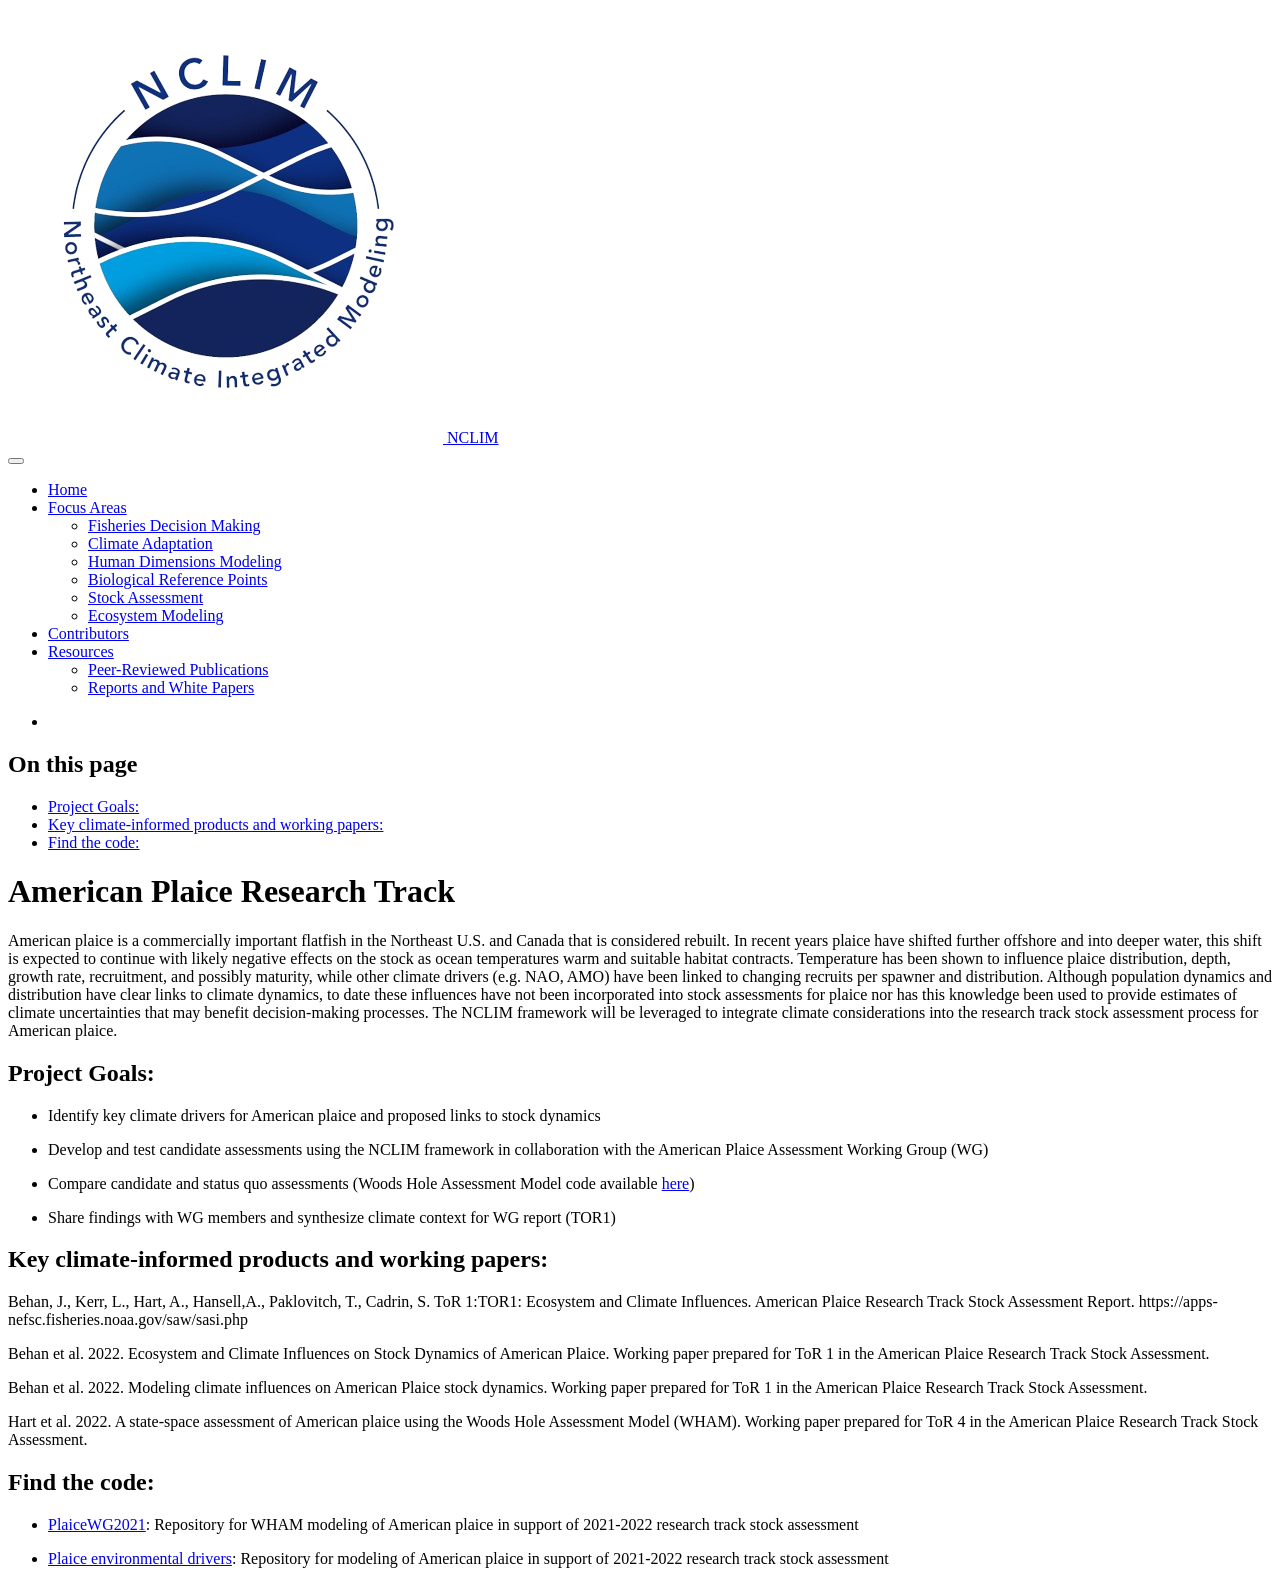
==== AmericanPlaiceRT.html @ fdd3e387 "Initial commit, transferring html file from connect cloud repo to GitHub pages repo" ====
<!DOCTYPE html>
<html xmlns="http://www.w3.org/1999/xhtml" lang="en" xml:lang="en"><head>

<meta charset="utf-8">
<meta name="generator" content="quarto-1.7.31">

<meta name="viewport" content="width=device-width, initial-scale=1.0, user-scalable=yes">


<title>American Plaice Research Track – NCLIM</title>
<style>
code{white-space: pre-wrap;}
span.smallcaps{font-variant: small-caps;}
div.columns{display: flex; gap: min(4vw, 1.5em);}
div.column{flex: auto; overflow-x: auto;}
div.hanging-indent{margin-left: 1.5em; text-indent: -1.5em;}
ul.task-list{list-style: none;}
ul.task-list li input[type="checkbox"] {
  width: 0.8em;
  margin: 0 0.8em 0.2em -1em; /* quarto-specific, see https://github.com/quarto-dev/quarto-cli/issues/4556 */ 
  vertical-align: middle;
}
</style>


<script src="site_libs/quarto-nav/quarto-nav.js"></script>
<script src="site_libs/quarto-nav/headroom.min.js"></script>
<script src="site_libs/clipboard/clipboard.min.js"></script>
<script src="site_libs/quarto-search/autocomplete.umd.js"></script>
<script src="site_libs/quarto-search/fuse.min.js"></script>
<script src="site_libs/quarto-search/quarto-search.js"></script>
<meta name="quarto:offset" content="./">
<link href="./Figures/NCLIM_logo.png" rel="icon" type="image/png">
<script src="site_libs/quarto-html/quarto.js" type="module"></script>
<script src="site_libs/quarto-html/tabsets/tabsets.js" type="module"></script>
<script src="site_libs/quarto-html/popper.min.js"></script>
<script src="site_libs/quarto-html/tippy.umd.min.js"></script>
<script src="site_libs/quarto-html/anchor.min.js"></script>
<link href="site_libs/quarto-html/tippy.css" rel="stylesheet">
<link href="site_libs/quarto-html/quarto-syntax-highlighting-e1a5c8363afafaef2c763b6775fbf3ca.css" rel="stylesheet" id="quarto-text-highlighting-styles">
<script src="site_libs/bootstrap/bootstrap.min.js"></script>
<link href="site_libs/bootstrap/bootstrap-icons.css" rel="stylesheet">
<link href="site_libs/bootstrap/bootstrap-fe22d0e00b47e31b9695b964cd763892.min.css" rel="stylesheet" append-hash="true" id="quarto-bootstrap" data-mode="light">
<script id="quarto-search-options" type="application/json">{
  "location": "navbar",
  "copy-button": false,
  "collapse-after": 3,
  "panel-placement": "end",
  "type": "overlay",
  "limit": 50,
  "keyboard-shortcut": [
    "f",
    "/",
    "s"
  ],
  "show-item-context": false,
  "language": {
    "search-no-results-text": "No results",
    "search-matching-documents-text": "matching documents",
    "search-copy-link-title": "Copy link to search",
    "search-hide-matches-text": "Hide additional matches",
    "search-more-match-text": "more match in this document",
    "search-more-matches-text": "more matches in this document",
    "search-clear-button-title": "Clear",
    "search-text-placeholder": "",
    "search-detached-cancel-button-title": "Cancel",
    "search-submit-button-title": "Submit",
    "search-label": "Search"
  }
}</script>


<link rel="stylesheet" href="styles.css">
</head>

<body class="nav-fixed quarto-light">

<div id="quarto-search-results"></div>
  <header id="quarto-header" class="headroom fixed-top">
    <nav class="navbar navbar-expand-lg " data-bs-theme="dark">
      <div class="navbar-container container-fluid">
      <div class="navbar-brand-container mx-auto">
    <a href="./index.html" class="navbar-brand navbar-brand-logo">
    <img src="./Figures/NCLIM_logo.png" alt="" class="navbar-logo">
    </a>
    <a class="navbar-brand" href="./index.html">
    <span class="navbar-title">NCLIM</span>
    </a>
  </div>
            <div id="quarto-search" class="" title="Search"></div>
          <button class="navbar-toggler" type="button" data-bs-toggle="collapse" data-bs-target="#navbarCollapse" aria-controls="navbarCollapse" role="menu" aria-expanded="false" aria-label="Toggle navigation" onclick="if (window.quartoToggleHeadroom) { window.quartoToggleHeadroom(); }">
  <span class="navbar-toggler-icon"></span>
</button>
          <div class="collapse navbar-collapse" id="navbarCollapse">
            <ul class="navbar-nav navbar-nav-scroll me-auto">
  <li class="nav-item">
    <a class="nav-link" href="./index.html"> 
<span class="menu-text">Home</span></a>
  </li>  
  <li class="nav-item dropdown ">
    <a class="nav-link dropdown-toggle" href="#" id="nav-menu-focus-areas" role="link" data-bs-toggle="dropdown" aria-expanded="false">
 <span class="menu-text">Focus Areas</span>
    </a>
    <ul class="dropdown-menu" aria-labelledby="nav-menu-focus-areas">    
        <li>
    <a class="dropdown-item" href="./FisheriesDecisionMaking.html">
 <span class="dropdown-text">Fisheries Decision Making</span></a>
  </li>  
        <li>
    <a class="dropdown-item" href="./ClimateAdaptation.html">
 <span class="dropdown-text">Climate Adaptation</span></a>
  </li>  
        <li>
    <a class="dropdown-item" href="./HumanDimensionsModeling.qmd">
 <span class="dropdown-text">Human Dimensions Modeling</span></a>
  </li>  
        <li>
    <a class="dropdown-item" href="./BiologicalReferencePoints.html">
 <span class="dropdown-text">Biological Reference Points</span></a>
  </li>  
        <li>
    <a class="dropdown-item" href="./StockAssessment.qmd">
 <span class="dropdown-text">Stock Assessment</span></a>
  </li>  
        <li>
    <a class="dropdown-item" href="./EcosystemModeling.qmd">
 <span class="dropdown-text">Ecosystem Modeling</span></a>
  </li>  
    </ul>
  </li>
  <li class="nav-item">
    <a class="nav-link" href="./Contributors.html"> 
<span class="menu-text">Contributors</span></a>
  </li>  
  <li class="nav-item dropdown ">
    <a class="nav-link dropdown-toggle" href="#" id="nav-menu-resources" role="link" data-bs-toggle="dropdown" aria-expanded="false">
 <span class="menu-text">Resources</span>
    </a>
    <ul class="dropdown-menu" aria-labelledby="nav-menu-resources">    
        <li>
    <a class="dropdown-item" href="./publications.html">
 <span class="dropdown-text">Peer-Reviewed Publications</span></a>
  </li>  
        <li>
    <a class="dropdown-item" href="./whitepapers.html">
 <span class="dropdown-text">Reports and White Papers</span></a>
  </li>  
    </ul>
  </li>
</ul>
            <ul class="navbar-nav navbar-nav-scroll ms-auto">
  <li class="nav-item compact">
    <a class="nav-link" href="https://github.com/Northeast-Climate-Integrated-Modeling"> <i class="bi bi-github" role="img">
</i> 
<span class="menu-text"></span></a>
  </li>  
</ul>
          </div> <!-- /navcollapse -->
            <div class="quarto-navbar-tools">
</div>
      </div> <!-- /container-fluid -->
    </nav>
</header>
<!-- content -->
<div id="quarto-content" class="quarto-container page-columns page-rows-contents page-layout-article page-navbar">
<!-- sidebar -->
<!-- margin-sidebar -->
    <div id="quarto-margin-sidebar" class="sidebar margin-sidebar">
        <nav id="TOC" role="doc-toc" class="toc-active">
    <h2 id="toc-title">On this page</h2>
   
  <ul>
  <li><a href="#project-goals" id="toc-project-goals" class="nav-link active" data-scroll-target="#project-goals">Project Goals:</a></li>
  <li><a href="#key-climate-informed-products-and-working-papers" id="toc-key-climate-informed-products-and-working-papers" class="nav-link" data-scroll-target="#key-climate-informed-products-and-working-papers">Key climate-informed products and working papers:</a></li>
  <li><a href="#find-the-code" id="toc-find-the-code" class="nav-link" data-scroll-target="#find-the-code">Find the code:</a></li>
  </ul>
</nav>
    </div>
<!-- main -->
<main class="content" id="quarto-document-content">

<header id="title-block-header" class="quarto-title-block default">
<div class="quarto-title">
<h1 class="title">American Plaice Research Track</h1>
</div>



<div class="quarto-title-meta">

    
  
    
  </div>
  


</header>


<p>American plaice is a commercially important flatfish in the Northeast U.S. and Canada that is considered rebuilt. In recent years plaice have shifted further offshore and into deeper water, this shift is expected to continue with likely negative effects on the stock as ocean temperatures warm and suitable habitat contracts. Temperature has been shown to influence plaice distribution, depth, growth rate, recruitment, and possibly maturity, while other climate drivers (e.g.&nbsp;NAO, AMO) have been linked to changing recruits per spawner and distribution. Although population dynamics and distribution have clear links to climate dynamics, to date these influences have not been incorporated into stock assessments for plaice nor has this knowledge been used to provide estimates of climate uncertainties that may benefit decision-making processes. The NCLIM framework will be leveraged to integrate climate considerations into the research track stock assessment process for American plaice.</p>
<section id="project-goals" class="level2">
<h2 class="anchored" data-anchor-id="project-goals">Project Goals:</h2>
<ul>
<li><p>Identify key climate drivers for American plaice and proposed links to stock dynamics</p></li>
<li><p>Develop and test candidate assessments using the NCLIM framework in collaboration with the American Plaice Assessment Working Group (WG)</p></li>
<li><p>Compare candidate and status quo assessments (Woods Hole Assessment Model code available <a href="https://github.com/ahart1/PlaiceWG2021">here</a>)</p></li>
<li><p>Share findings with WG members and synthesize climate context for WG report (TOR1)</p></li>
</ul>
</section>
<section id="key-climate-informed-products-and-working-papers" class="level2">
<h2 class="anchored" data-anchor-id="key-climate-informed-products-and-working-papers">Key climate-informed products and working papers:</h2>
<p>Behan, J., Kerr, L., Hart, A., Hansell,A., Paklovitch, T., Cadrin, S. ToR 1:TOR1: Ecosystem and Climate Influences. American Plaice Research Track Stock Assessment Report. https://apps-nefsc.fisheries.noaa.gov/saw/sasi.php</p>
<p>Behan et al.&nbsp;2022. Ecosystem and Climate Influences on Stock Dynamics of American Plaice. Working paper prepared for ToR 1 in the American Plaice Research Track Stock Assessment.</p>
<p>Behan et al.&nbsp;2022. Modeling climate influences on American Plaice stock dynamics. Working paper prepared for ToR 1 in the American Plaice Research Track Stock Assessment.</p>
<p>Hart et al.&nbsp;2022. A state-space assessment of American plaice using the Woods Hole Assessment Model (WHAM). Working paper prepared for ToR 4 in the American Plaice Research Track Stock Assessment.</p>
</section>
<section id="find-the-code" class="level2">
<h2 class="anchored" data-anchor-id="find-the-code">Find the code:</h2>
<ul>
<li><p><a href="https://github.com/ahart1/PlaiceWG2021">PlaiceWG2021</a>: Repository for WHAM modeling of American plaice in support of 2021-2022 research track stock assessment</p></li>
<li><p><a href="https://github.com/Jamie-Behan/AM_Plaice_environmental_drivers">Plaice environmental drivers</a>: Repository for modeling of American plaice in support of 2021-2022 research track stock assessment</p></li>
</ul>


</section>

</main> <!-- /main -->
<script id="quarto-html-after-body" type="application/javascript">
  window.document.addEventListener("DOMContentLoaded", function (event) {
    const icon = "";
    const anchorJS = new window.AnchorJS();
    anchorJS.options = {
      placement: 'right',
      icon: icon
    };
    anchorJS.add('.anchored');
    const isCodeAnnotation = (el) => {
      for (const clz of el.classList) {
        if (clz.startsWith('code-annotation-')) {                     
          return true;
        }
      }
      return false;
    }
    const onCopySuccess = function(e) {
      // button target
      const button = e.trigger;
      // don't keep focus
      button.blur();
      // flash "checked"
      button.classList.add('code-copy-button-checked');
      var currentTitle = button.getAttribute("title");
      button.setAttribute("title", "Copied!");
      let tooltip;
      if (window.bootstrap) {
        button.setAttribute("data-bs-toggle", "tooltip");
        button.setAttribute("data-bs-placement", "left");
        button.setAttribute("data-bs-title", "Copied!");
        tooltip = new bootstrap.Tooltip(button, 
          { trigger: "manual", 
            customClass: "code-copy-button-tooltip",
            offset: [0, -8]});
        tooltip.show();    
      }
      setTimeout(function() {
        if (tooltip) {
          tooltip.hide();
          button.removeAttribute("data-bs-title");
          button.removeAttribute("data-bs-toggle");
          button.removeAttribute("data-bs-placement");
        }
        button.setAttribute("title", currentTitle);
        button.classList.remove('code-copy-button-checked');
      }, 1000);
      // clear code selection
      e.clearSelection();
    }
    const getTextToCopy = function(trigger) {
        const codeEl = trigger.previousElementSibling.cloneNode(true);
        for (const childEl of codeEl.children) {
          if (isCodeAnnotation(childEl)) {
            childEl.remove();
          }
        }
        return codeEl.innerText;
    }
    const clipboard = new window.ClipboardJS('.code-copy-button:not([data-in-quarto-modal])', {
      text: getTextToCopy
    });
    clipboard.on('success', onCopySuccess);
    if (window.document.getElementById('quarto-embedded-source-code-modal')) {
      const clipboardModal = new window.ClipboardJS('.code-copy-button[data-in-quarto-modal]', {
        text: getTextToCopy,
        container: window.document.getElementById('quarto-embedded-source-code-modal')
      });
      clipboardModal.on('success', onCopySuccess);
    }
      var localhostRegex = new RegExp(/^(?:http|https):\/\/localhost\:?[0-9]*\//);
      var mailtoRegex = new RegExp(/^mailto:/);
        var filterRegex = new RegExp('/' + window.location.host + '/');
      var isInternal = (href) => {
          return filterRegex.test(href) || localhostRegex.test(href) || mailtoRegex.test(href);
      }
      // Inspect non-navigation links and adorn them if external
     var links = window.document.querySelectorAll('a[href]:not(.nav-link):not(.navbar-brand):not(.toc-action):not(.sidebar-link):not(.sidebar-item-toggle):not(.pagination-link):not(.no-external):not([aria-hidden]):not(.dropdown-item):not(.quarto-navigation-tool):not(.about-link)');
      for (var i=0; i<links.length; i++) {
        const link = links[i];
        if (!isInternal(link.href)) {
          // undo the damage that might have been done by quarto-nav.js in the case of
          // links that we want to consider external
          if (link.dataset.originalHref !== undefined) {
            link.href = link.dataset.originalHref;
          }
        }
      }
    function tippyHover(el, contentFn, onTriggerFn, onUntriggerFn) {
      const config = {
        allowHTML: true,
        maxWidth: 500,
        delay: 100,
        arrow: false,
        appendTo: function(el) {
            return el.parentElement;
        },
        interactive: true,
        interactiveBorder: 10,
        theme: 'quarto',
        placement: 'bottom-start',
      };
      if (contentFn) {
        config.content = contentFn;
      }
      if (onTriggerFn) {
        config.onTrigger = onTriggerFn;
      }
      if (onUntriggerFn) {
        config.onUntrigger = onUntriggerFn;
      }
      window.tippy(el, config); 
    }
    const noterefs = window.document.querySelectorAll('a[role="doc-noteref"]');
    for (var i=0; i<noterefs.length; i++) {
      const ref = noterefs[i];
      tippyHover(ref, function() {
        // use id or data attribute instead here
        let href = ref.getAttribute('data-footnote-href') || ref.getAttribute('href');
        try { href = new URL(href).hash; } catch {}
        const id = href.replace(/^#\/?/, "");
        const note = window.document.getElementById(id);
        if (note) {
          return note.innerHTML;
        } else {
          return "";
        }
      });
    }
    const xrefs = window.document.querySelectorAll('a.quarto-xref');
    const processXRef = (id, note) => {
      // Strip column container classes
      const stripColumnClz = (el) => {
        el.classList.remove("page-full", "page-columns");
        if (el.children) {
          for (const child of el.children) {
            stripColumnClz(child);
          }
        }
      }
      stripColumnClz(note)
      if (id === null || id.startsWith('sec-')) {
        // Special case sections, only their first couple elements
        const container = document.createElement("div");
        if (note.children && note.children.length > 2) {
          container.appendChild(note.children[0].cloneNode(true));
          for (let i = 1; i < note.children.length; i++) {
            const child = note.children[i];
            if (child.tagName === "P" && child.innerText === "") {
              continue;
            } else {
              container.appendChild(child.cloneNode(true));
              break;
            }
          }
          if (window.Quarto?.typesetMath) {
            window.Quarto.typesetMath(container);
          }
          return container.innerHTML
        } else {
          if (window.Quarto?.typesetMath) {
            window.Quarto.typesetMath(note);
          }
          return note.innerHTML;
        }
      } else {
        // Remove any anchor links if they are present
        const anchorLink = note.querySelector('a.anchorjs-link');
        if (anchorLink) {
          anchorLink.remove();
        }
        if (window.Quarto?.typesetMath) {
          window.Quarto.typesetMath(note);
        }
        if (note.classList.contains("callout")) {
          return note.outerHTML;
        } else {
          return note.innerHTML;
        }
      }
    }
    for (var i=0; i<xrefs.length; i++) {
      const xref = xrefs[i];
      tippyHover(xref, undefined, function(instance) {
        instance.disable();
        let url = xref.getAttribute('href');
        let hash = undefined; 
        if (url.startsWith('#')) {
          hash = url;
        } else {
          try { hash = new URL(url).hash; } catch {}
        }
        if (hash) {
          const id = hash.replace(/^#\/?/, "");
          const note = window.document.getElementById(id);
          if (note !== null) {
            try {
              const html = processXRef(id, note.cloneNode(true));
              instance.setContent(html);
            } finally {
              instance.enable();
              instance.show();
            }
          } else {
            // See if we can fetch this
            fetch(url.split('#')[0])
            .then(res => res.text())
            .then(html => {
              const parser = new DOMParser();
              const htmlDoc = parser.parseFromString(html, "text/html");
              const note = htmlDoc.getElementById(id);
              if (note !== null) {
                const html = processXRef(id, note);
                instance.setContent(html);
              } 
            }).finally(() => {
              instance.enable();
              instance.show();
            });
          }
        } else {
          // See if we can fetch a full url (with no hash to target)
          // This is a special case and we should probably do some content thinning / targeting
          fetch(url)
          .then(res => res.text())
          .then(html => {
            const parser = new DOMParser();
            const htmlDoc = parser.parseFromString(html, "text/html");
            const note = htmlDoc.querySelector('main.content');
            if (note !== null) {
              // This should only happen for chapter cross references
              // (since there is no id in the URL)
              // remove the first header
              if (note.children.length > 0 && note.children[0].tagName === "HEADER") {
                note.children[0].remove();
              }
              const html = processXRef(null, note);
              instance.setContent(html);
            } 
          }).finally(() => {
            instance.enable();
            instance.show();
          });
        }
      }, function(instance) {
      });
    }
        let selectedAnnoteEl;
        const selectorForAnnotation = ( cell, annotation) => {
          let cellAttr = 'data-code-cell="' + cell + '"';
          let lineAttr = 'data-code-annotation="' +  annotation + '"';
          const selector = 'span[' + cellAttr + '][' + lineAttr + ']';
          return selector;
        }
        const selectCodeLines = (annoteEl) => {
          const doc = window.document;
          const targetCell = annoteEl.getAttribute("data-target-cell");
          const targetAnnotation = annoteEl.getAttribute("data-target-annotation");
          const annoteSpan = window.document.querySelector(selectorForAnnotation(targetCell, targetAnnotation));
          const lines = annoteSpan.getAttribute("data-code-lines").split(",");
          const lineIds = lines.map((line) => {
            return targetCell + "-" + line;
          })
          let top = null;
          let height = null;
          let parent = null;
          if (lineIds.length > 0) {
              //compute the position of the single el (top and bottom and make a div)
              const el = window.document.getElementById(lineIds[0]);
              top = el.offsetTop;
              height = el.offsetHeight;
              parent = el.parentElement.parentElement;
            if (lineIds.length > 1) {
              const lastEl = window.document.getElementById(lineIds[lineIds.length - 1]);
              const bottom = lastEl.offsetTop + lastEl.offsetHeight;
              height = bottom - top;
            }
            if (top !== null && height !== null && parent !== null) {
              // cook up a div (if necessary) and position it 
              let div = window.document.getElementById("code-annotation-line-highlight");
              if (div === null) {
                div = window.document.createElement("div");
                div.setAttribute("id", "code-annotation-line-highlight");
                div.style.position = 'absolute';
                parent.appendChild(div);
              }
              div.style.top = top - 2 + "px";
              div.style.height = height + 4 + "px";
              div.style.left = 0;
              let gutterDiv = window.document.getElementById("code-annotation-line-highlight-gutter");
              if (gutterDiv === null) {
                gutterDiv = window.document.createElement("div");
                gutterDiv.setAttribute("id", "code-annotation-line-highlight-gutter");
                gutterDiv.style.position = 'absolute';
                const codeCell = window.document.getElementById(targetCell);
                const gutter = codeCell.querySelector('.code-annotation-gutter');
                gutter.appendChild(gutterDiv);
              }
              gutterDiv.style.top = top - 2 + "px";
              gutterDiv.style.height = height + 4 + "px";
            }
            selectedAnnoteEl = annoteEl;
          }
        };
        const unselectCodeLines = () => {
          const elementsIds = ["code-annotation-line-highlight", "code-annotation-line-highlight-gutter"];
          elementsIds.forEach((elId) => {
            const div = window.document.getElementById(elId);
            if (div) {
              div.remove();
            }
          });
          selectedAnnoteEl = undefined;
        };
          // Handle positioning of the toggle
      window.addEventListener(
        "resize",
        throttle(() => {
          elRect = undefined;
          if (selectedAnnoteEl) {
            selectCodeLines(selectedAnnoteEl);
          }
        }, 10)
      );
      function throttle(fn, ms) {
      let throttle = false;
      let timer;
        return (...args) => {
          if(!throttle) { // first call gets through
              fn.apply(this, args);
              throttle = true;
          } else { // all the others get throttled
              if(timer) clearTimeout(timer); // cancel #2
              timer = setTimeout(() => {
                fn.apply(this, args);
                timer = throttle = false;
              }, ms);
          }
        };
      }
        // Attach click handler to the DT
        const annoteDls = window.document.querySelectorAll('dt[data-target-cell]');
        for (const annoteDlNode of annoteDls) {
          annoteDlNode.addEventListener('click', (event) => {
            const clickedEl = event.target;
            if (clickedEl !== selectedAnnoteEl) {
              unselectCodeLines();
              const activeEl = window.document.querySelector('dt[data-target-cell].code-annotation-active');
              if (activeEl) {
                activeEl.classList.remove('code-annotation-active');
              }
              selectCodeLines(clickedEl);
              clickedEl.classList.add('code-annotation-active');
            } else {
              // Unselect the line
              unselectCodeLines();
              clickedEl.classList.remove('code-annotation-active');
            }
          });
        }
    const findCites = (el) => {
      const parentEl = el.parentElement;
      if (parentEl) {
        const cites = parentEl.dataset.cites;
        if (cites) {
          return {
            el,
            cites: cites.split(' ')
          };
        } else {
          return findCites(el.parentElement)
        }
      } else {
        return undefined;
      }
    };
    var bibliorefs = window.document.querySelectorAll('a[role="doc-biblioref"]');
    for (var i=0; i<bibliorefs.length; i++) {
      const ref = bibliorefs[i];
      const citeInfo = findCites(ref);
      if (citeInfo) {
        tippyHover(citeInfo.el, function() {
          var popup = window.document.createElement('div');
          citeInfo.cites.forEach(function(cite) {
            var citeDiv = window.document.createElement('div');
            citeDiv.classList.add('hanging-indent');
            citeDiv.classList.add('csl-entry');
            var biblioDiv = window.document.getElementById('ref-' + cite);
            if (biblioDiv) {
              citeDiv.innerHTML = biblioDiv.innerHTML;
            }
            popup.appendChild(citeDiv);
          });
          return popup.innerHTML;
        });
      }
    }
  });
  </script>
</div> <!-- /content -->




</body></html>
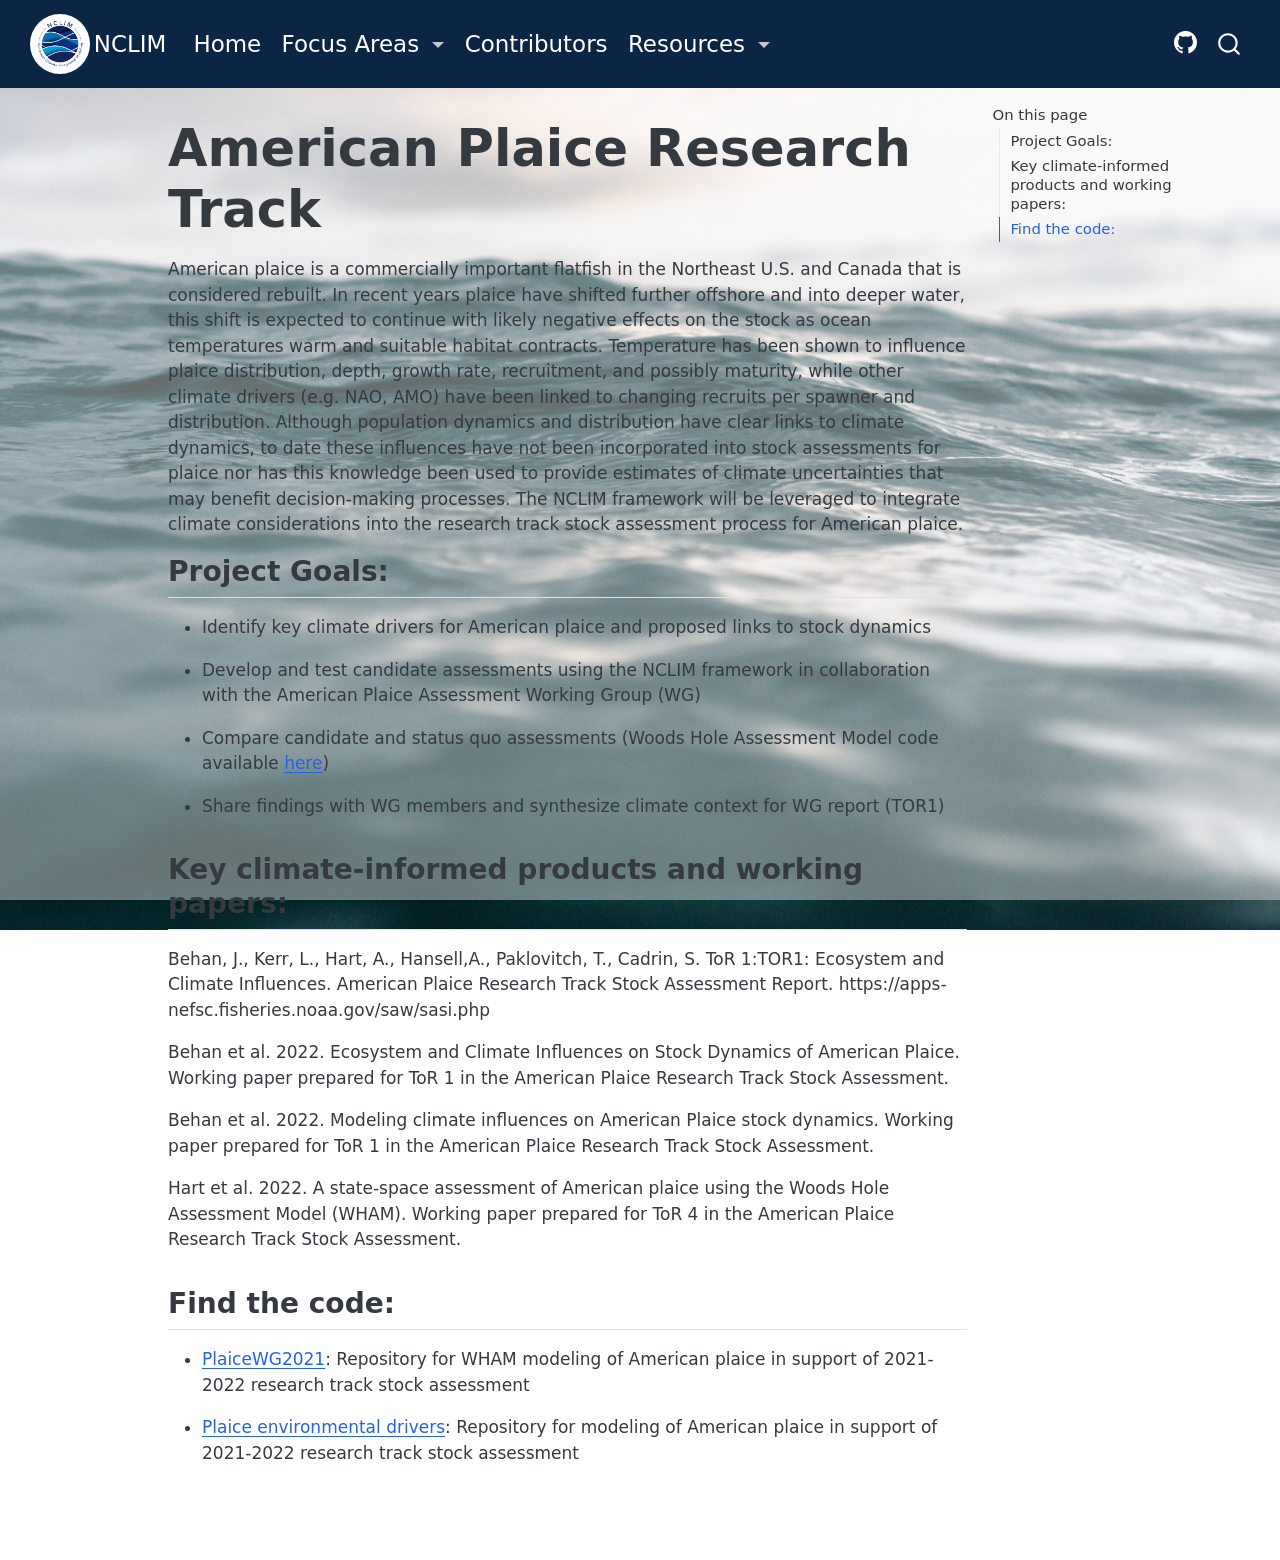
==== commit 6c9c7887: "linked to styles.css file to format properly" ====
--- a/AmericanPlaiceRT.html
+++ b/AmericanPlaiceRT.html
@@ -1,5 +1,7 @@
 <!DOCTYPE html>
 <html xmlns="http://www.w3.org/1999/xhtml" lang="en" xml:lang="en"><head>
+  
+<link rel="stylesheet" href="styles.css">
 
 <meta charset="utf-8">
 <meta name="generator" content="quarto-1.7.31">
--- a/styles.css
+++ b/styles.css
@@ -0,0 +1,503 @@
+/* Increase text size of navigation links */
+.navbar-nav .nav-link {
+  font-size: 1.35rem !important; /* Default is ~0.9rem to 1rem */
+  font-weight: 400 !important;   /* not bolded*/
+}
+/* Increase text size of the site title/brand text (if displayed next to logo) */
+.navbar-brand {
+  font-size: 1.35rem !important;
+  font-weight: 400 !important;
+}
+/* Add a white rounded background badge to the navbar logo */
+.navbar-brand img,
+.navbar-logo {
+  background-color: #ffffff !important;
+  max-height: none !important; /* Overrides Quarto's hidden height cap so the image can be resized to be larger */
+  padding: 0px;           /* Inner spacing around the logo */
+  border-radius: 100px;         /* Rounded corners */
+  width:60px !important;      /* Sets equal width and height */
+  height: 60px !important;
+  object-fit: contain;         /* Ensures the circular logo fits cleanly inside */
+  display: inline-block;
+  vertical-align: middle;
+}
+
+/* Full Homepage Transparent Background */
+body {
+  background-image: linear-gradient(rgba(255, 255, 255, 0.4), rgba(255, 255, 255, 0.4)), 
+                    url('Figures/OceanWaterBanner.jpg');
+  background-size: cover;
+  background-position: center;
+  background-repeat: no-repeat;
+  background-attachment: fixed; /* Keeps background stationary while scrolling */
+}
+/* Increase the size of the main page title */
+header.quarto-title-block .title,
+.quarto-title .title,
+h1.title {
+  font-size: 3rem !important;   /* Default is ~2.25rem to 2.5rem */
+  font-weight: 800 !important;  /* Keeps it bold and clear */
+}
+/* Custom Hero Section */
+.hero-banner {
+  background: linear-gradient(135deg, #0b2545 0%, #134074 100%);
+  color: #ffffff;
+  padding: 4rem 2rem;
+  border-radius: 0.5rem;
+  margin-bottom: 2.5rem;
+}
+
+.hero-banner h1 {
+  font-size: 2.8rem;
+  font-weight: 700;
+  color: #ffffff;
+}
+
+.hero-banner p {
+  font-size: 1.5rem;
+  max-width: 800px;
+  opacity: 0.9;
+}
+
+/* Category Grid & Cards Layout */
+.category-card {
+  transition: transform 0.2s ease-in-out, box-shadow 0.2s ease-in-out;
+  border: 1px solid #e0e0e0;
+  border-radius: 8px;
+  overflow: hidden;
+  height: 100%;
+  background-color: #ffffff;
+}
+
+.category-card:hover {
+  transform: translateY(-4px);
+  box-shadow: 0 8px 16px rgba(0, 0, 0, 0.12);
+}
+
+.category-card .card-body {
+  padding: 1.5rem;
+}
+
+.category-card .card-title {
+  font-weight: 600;
+  color: #0b2545;
+  margin-bottom: 0.75rem;
+}
+
+.btn-nclim {
+  background-color: #134074;
+  color: white;
+  border-radius: 4px;
+  padding: 0.5rem 1rem;
+  text-decoration: none;
+  display: inline-block;
+  margin-top: 1rem;
+}
+
+.btn-nclim:hover {
+  background-color: #8da9c4;
+  color: #0b2545;
+}
+
+/* Ensure category cards stand out cleanly over the image background */
+.category-card {
+  background-color: rgba(255, 255, 255, 0.6) !important; /* Slightly solid white backing for card readability */
+}
+
+/* Ensure Backgound text stands out cleanly over the image background */
+.background-callout {
+  background-color: rgba(255, 255, 255, 0.6);
+  padding: 1.25rem 1.5rem;
+  border-radius: 8px;
+  margin-bottom: 1rem;
+  font-size: 1.1rem !important; /* Adjust size */
+}
+
+.background-heading h2 {
+  font-size: 2.25rem !important; /* Adjust size */
+  font-weight: 700;
+  margin-top: 2rem;
+  margin-bottom: 0.75rem;
+  color: #000;
+  font-weight: 800;
+}
+/* Heading Style for Focus Areas (No background behind it) */
+.FocusArea-callout h2 {
+  font-size: 2.25rem !important; /* Adjust size*/
+  font-weight: 700;
+  margin-top: 2rem;
+  margin-bottom: 0.75rem;
+  color: #000;
+  font-weight: 800;
+}
+/* Contributor Headshot Styling */
+.card-body img {
+  width: 170px;
+  height: 170px;
+  object-fit: cover;         /* Prevents stretching or distortion */
+  border-radius: 50%;        /* Crops image into a perfect circle */
+  margin-bottom: 0.0rem;
+  box-shadow: 0 4px 10px rgba(0, 0, 0, 0.12); /* Soft drop shadow */
+  border: 3px solid #ffffff;  /* Clean white border ring */
+}
+/* Force all text elements in contributor cards to be centered */
+.card-body p,
+.card-body a{
+  text-align: center !important;
+  margin-left: auto !important;
+  margin-right: auto !important;
+}
+/* Hide Quarto's automatic anchor link icons on card headings */
+.card-body .anchorjs-link,
+.card-body a.header-section-number,
+.card-body h3 a,
+.card-body h4 a {
+  display: none !important;
+}
+
+/* Fix Bootstrap row card stretching */
+.row-cols-lg-4 > .col {
+  flex: 0 0 auto !important;
+  width: 25% !important; /* Forces each card to occupy exactly 1/4 of the container width */
+}
+
+@media (max-width: 991px) {
+  .row-cols-lg-4 > .col {
+    width: 33.333% !important; /* 3 cards per row on mid-size screens */
+  }
+}
+
+@media (max-width: 767px) {
+  .row-cols-lg-4 > .col {
+    width: 50% !important; /* 2 cards per row on mobile/tablets */
+  }
+}
+
+@media (max-width: 575px) {
+  .row-cols-lg-4 > .col {
+    width: 100% !important; /* Single stacked cards on small mobile screens */
+  }
+}
+
+/* Custom 4-Column Card Grid for Quarto */
+.card-grid-4 {
+  display: grid !important;
+  grid-template-columns: repeat(4, 1fr) !important; /* Forces exactly 4 equal columns */
+  gap: 0.5rem !important;                            /* Card spacing */
+  margin-bottom: 2rem !important;
+}
+
+/* Ensure cards take full height within the grid cell */
+.card-grid-4 .card {
+  height: 100% !important;
+}
+
+/* Responsive adjustments for tablet and mobile screens */
+@media (max-width: 992px) {
+  .card-grid-4 {
+    grid-template-columns: repeat(2, 1fr) !important; /* 2 columns on tablets */
+  }
+}
+
+@media (max-width: 576px) {
+  .card-grid-4 {
+    grid-template-columns: 1fr !important;            /* 1 column on mobile */
+  }
+}
+
+/*########### Publications.qmd Styling ######## */
+/* =========================================================
+ PAGE LAYOUT
+========================================================= */
+body {
+ font-family: system-ui, -apple-system, "Segoe UI", Roboto, sans-serif;
+}
+
+.centered-div {
+ max-width: 1320px;
+ margin: 0 auto;
+ padding: 0 15px;
+}
+
+/* =========================================================
+ PUBLICATION CARDS
+========================================================= */
+.publication-card {
+ border: 1px solid #dee2e6;
+ background-color: #dee2e6;
+ border-radius: 0.375rem;
+ box-shadow: 0 0.125rem 0.25rem rgba(0,0,0,.075);
+ margin-bottom: 1.5rem;
+ overflow: hidden;
+ display: flex;
+ flex-direction: row;
+ align-items: stretch;
+ transition: box-shadow 0.2s ease;
+ min-height: 50px;
+ max-height: 180px;
+}
+
+.publication-card:hover {
+ box-shadow: 0 0.5rem 1rem rgba(0,0,0,.1);
+}
+
+/* Media column (left side) */
+.publication-media {
+ flex: 0 0 300px;
+ max-width: 150px;
+ overflow: hidden;
+ position: relative;
+ display: flex;
+ padding: 0.9rem 0 0.0rem 0.9rem; /* top: 0.5rem, right: 0, bottom: 0.5rem, left: 0.5rem */
+}
+
+.publication-media img {
+ width: 100%;
+ height: 100%;
+  max-height: 150px; /* or whatever height looks good to you */
+ object-fit: cover;
+ display: block;
+ flex: 1;
+}
+
+/* Content column (right side) */
+.publication-content {
+ flex: 1;
+ padding: 1rem 1.25rem;
+ display: flex;
+ flex-direction: column;
+}
+
+.publication-title {
+ font-size: 1.25rem;
+ font-weight: 500;
+ line-height: 1.1;
+ margin-bottom: 0.00rem;
+ color: #212529;
+ display: inline-block;
+}
+
+.publication-title a {
+ font-size: 1.25rem;
+ font-weight: 500;
+ line-height: 1.1;
+ color: #212529!important;
+ text-decoration: none!important;
+}
+
+.publication-title a:hover {
+ font-size: 1.25rem;
+ font-weight: 500;
+ line-height: 1.1;
+ color: #0d6efd!important; /* or whatever accent color you use */
+ text-decoration: none!important;
+}
+
+.publication-authors {
+ display: flex;
+ align-items: center;
+ gap: 0.5rem;
+ font-size: 0.875rem;
+ color: #6c757d;
+ margin-bottom: 0.75rem;
+}
+
+.publication-year {
+ font-size: 1rem;
+ line-height: 1.5;
+ color: #212529;
+}
+
+.publication-link {
+ text-align: right;
+ padding-top: 0.5rem;
+}
+
+.publication-link a {
+ display: inline-flex;
+ align-items: center;
+ gap: 0.35rem;
+ color: #0d6efd;
+ text-decoration: none;
+ font-size: 0.95rem;
+ font-weight: 500;
+}
+
+.publication-link a:hover {
+ color: #0a58ca;
+ text-decoration: underline;
+}
+
+/* Responsive: stack on tablet/mobile */
+@media (max-width: 767px) {
+.publication-card {
+ flex-direction: column;
+ }
+.publication-media {
+ flex: 0 0 200px;
+ max-width: 100%;
+ height: 200px;
+ }
+.publication-media img {
+ width: 100%;
+ height: 100%;
+ object-fit: cover;
+ }
+}
+
+@media (max-width: 576px) {
+.publication-media {
+ display: none;
+ }
+}
+
+/* Note callout box */
+.callout-note {
+ background-color: #eef4ff; /* light blue background */
+ border-left: 5px solid #0b2545; /* accent border */
+ border-radius: 8px;
+ padding: 1rem 1.25rem;
+ font-size: 1.05rem;
+}
+
+/* Callout title text */
+.callout-note.callout-title {
+ font-weight: 700;
+ color: #0b2545;
+ background-color: rgba(238, 244, 255, 0.5); /* same blue, 50% opacity */
+ padding: 0.25rem 0.5rem; /* small padding so the background is visible */
+ border-radius: 4px;
+}
+
+/* Funder Logos Section */
+.funders-grid {
+  display: grid;
+  grid-template-columns: repeat(auto-fit, minmax(140px, 1fr));
+  gap: 1.5rem;
+  align-items: center;
+  justify-items: center;
+  margin-top: 1.5rem;
+}
+
+.funder-card {
+  display: flex;
+  align-items: center;
+  justify-content: center;
+  width: 100%;
+  height: 110px;
+  padding: 1rem;
+  background-color: #ffffff;
+  border: 1px solid #e9ecef;
+  border-radius: 12px;                  /* Rounded corners */
+  box-shadow: 0 2px 8px rgba(0,0,0,0.06);
+  transition: transform 0.2s ease, box-shadow 0.2s ease;
+}
+
+.funder-card:hover {
+  transform: translateY(-4px);           /* Subtle lift effect on hover */
+  box-shadow: 0 6px 16px rgba(0,0,0,0.12);
+}
+
+.funder-card img {
+  max-width: 100%;
+  max-height: 80px;
+  object-fit: contain;                   /* Preserves original logo aspect ratios */
+}
+
+.funder-row-single {
+ display: flex;
+ justify-content: center;
+ margin-bottom: 1.5rem;
+}
+
+.funder-card-large {
+ width: 280px; /* adjust to taste */
+ height: auto;
+ display: flex;
+  align-items: center;
+  justify-content: center;
+  padding: 1rem;
+  background-color: #ffffff;
+  border: 1px solid #e9ecef;
+  border-radius: 12px;                  /* Rounded corners */
+  box-shadow: 0 2px 8px rgba(0,0,0,0.06);
+  transition: transform 0.2s ease, box-shadow 0.2s ease;
+}
+
+/* =========================================================
+ PROJECT PAGE CARDS
+========================================================= */
+.project-card {
+ border: 1px solid #dee2e6;
+ background-color: #dee2e6;
+ border-radius: 0.375rem;
+ box-shadow: 0 0.125rem 0.25rem rgba(0,0,0,.075);
+ margin-bottom: 1.5rem;
+ overflow: visible;
+ display: flex;
+ flex-direction: column;
+ align-items: stretch;
+ transition: box-shadow 0.2s ease;
+ min-height: 50px;
+ max-height: none;
+}
+
+.project-content {
+ /* stays full-width on top */
+}
+
+/* New: wraps the bottom row (image + links) */
+.project-bottom-row {
+ display: flex;
+ flex-direction: row;
+ align-items: center;
+ gap: 1rem;
+ padding: 0 1rem 1rem; /* matches card padding */
+}
+
+.project-media {
+ flex: 0 0 30%; /* image column takes ~30% of the row */
+ min-width: 150px;     /* safety floor so it doesn't get tiny */
+}
+
+.project-media img {
+ display: block;
+ max-width: 200px; 
+ height: auto;
+}
+
+.project-link {
+ display: flex;
+ flex-direction: column;
+ gap: 0.5rem;
+ flex: 1; /* fills remaining space to the right */
+}
+
+.project-link a {
+ display: flex;
+ align-items: center;
+ gap: 0.5rem;
+ padding: 0.5rem 0.75rem;
+ background: #f6f8fa;
+ border: 1px solid #d0d7de;
+ border-radius: 6px;
+ text-decoration: none;
+ color: #0969da;
+ font-size: 0.875rem;
+ font-family: -apple-system, BlinkMacSystemFont, "Segoe UI", "Noto Sans", Helvetica, Arial, sans-serif;
+ transition: background 0.15s;
+}
+
+.project-link a:hover {
+ background: #eaeef2;
+}
+
+.project-link a::before {
+ content: "";
+ display: inline-block;
+ width: 25px;
+ height: 25px;
+ background: url("Figures/github-logo.png") no-repeat center;
+ background-size: contain;
+ flex-shrink: 0;
+}
--- a/site_libs/quarto-html/tippy.css
+++ b/site_libs/quarto-html/tippy.css
@@ -0,0 +1 @@
+.tippy-box[data-animation=fade][data-state=hidden]{opacity:0}[data-tippy-root]{max-width:calc(100vw - 10px)}.tippy-box{position:relative;background-color:#333;color:#fff;border-radius:4px;font-size:14px;line-height:1.4;white-space:normal;outline:0;transition-property:transform,visibility,opacity}.tippy-box[data-placement^=top]>.tippy-arrow{bottom:0}.tippy-box[data-placement^=top]>.tippy-arrow:before{bottom:-7px;left:0;border-width:8px 8px 0;border-top-color:initial;transform-origin:center top}.tippy-box[data-placement^=bottom]>.tippy-arrow{top:0}.tippy-box[data-placement^=bottom]>.tippy-arrow:before{top:-7px;left:0;border-width:0 8px 8px;border-bottom-color:initial;transform-origin:center bottom}.tippy-box[data-placement^=left]>.tippy-arrow{right:0}.tippy-box[data-placement^=left]>.tippy-arrow:before{border-width:8px 0 8px 8px;border-left-color:initial;right:-7px;transform-origin:center left}.tippy-box[data-placement^=right]>.tippy-arrow{left:0}.tippy-box[data-placement^=right]>.tippy-arrow:before{left:-7px;border-width:8px 8px 8px 0;border-right-color:initial;transform-origin:center right}.tippy-box[data-inertia][data-state=visible]{transition-timing-function:cubic-bezier(.54,1.5,.38,1.11)}.tippy-arrow{width:16px;height:16px;color:#333}.tippy-arrow:before{content:"";position:absolute;border-color:transparent;border-style:solid}.tippy-content{position:relative;padding:5px 9px;z-index:1}
--- a/site_libs/quarto-html/quarto-syntax-highlighting-e1a5c8363afafaef2c763b6775fbf3ca.css
+++ b/site_libs/quarto-html/quarto-syntax-highlighting-e1a5c8363afafaef2c763b6775fbf3ca.css
@@ -0,0 +1,236 @@
+/* quarto syntax highlight colors */
+:root {
+  --quarto-hl-ot-color: #003B4F;
+  --quarto-hl-at-color: #657422;
+  --quarto-hl-ss-color: #20794D;
+  --quarto-hl-an-color: #5E5E5E;
+  --quarto-hl-fu-color: #4758AB;
+  --quarto-hl-st-color: #20794D;
+  --quarto-hl-cf-color: #003B4F;
+  --quarto-hl-op-color: #5E5E5E;
+  --quarto-hl-er-color: #AD0000;
+  --quarto-hl-bn-color: #AD0000;
+  --quarto-hl-al-color: #AD0000;
+  --quarto-hl-va-color: #111111;
+  --quarto-hl-bu-color: inherit;
+  --quarto-hl-ex-color: inherit;
+  --quarto-hl-pp-color: #AD0000;
+  --quarto-hl-in-color: #5E5E5E;
+  --quarto-hl-vs-color: #20794D;
+  --quarto-hl-wa-color: #5E5E5E;
+  --quarto-hl-do-color: #5E5E5E;
+  --quarto-hl-im-color: #00769E;
+  --quarto-hl-ch-color: #20794D;
+  --quarto-hl-dt-color: #AD0000;
+  --quarto-hl-fl-color: #AD0000;
+  --quarto-hl-co-color: #5E5E5E;
+  --quarto-hl-cv-color: #5E5E5E;
+  --quarto-hl-cn-color: #8f5902;
+  --quarto-hl-sc-color: #5E5E5E;
+  --quarto-hl-dv-color: #AD0000;
+  --quarto-hl-kw-color: #003B4F;
+}
+
+/* other quarto variables */
+:root {
+  --quarto-font-monospace: SFMono-Regular, Menlo, Monaco, Consolas, "Liberation Mono", "Courier New", monospace;
+}
+
+/* syntax highlight based on Pandoc's rules */
+pre > code.sourceCode > span {
+  color: #003B4F;
+}
+
+code.sourceCode > span {
+  color: #003B4F;
+}
+
+div.sourceCode,
+div.sourceCode pre.sourceCode {
+  color: #003B4F;
+}
+
+/* Normal */
+code span {
+  color: #003B4F;
+}
+
+/* Alert */
+code span.al {
+  color: #AD0000;
+  font-style: inherit;
+}
+
+/* Annotation */
+code span.an {
+  color: #5E5E5E;
+  font-style: inherit;
+}
+
+/* Attribute */
+code span.at {
+  color: #657422;
+  font-style: inherit;
+}
+
+/* BaseN */
+code span.bn {
+  color: #AD0000;
+  font-style: inherit;
+}
+
+/* BuiltIn */
+code span.bu {
+  font-style: inherit;
+}
+
+/* ControlFlow */
+code span.cf {
+  color: #003B4F;
+  font-weight: bold;
+  font-style: inherit;
+}
+
+/* Char */
+code span.ch {
+  color: #20794D;
+  font-style: inherit;
+}
+
+/* Constant */
+code span.cn {
+  color: #8f5902;
+  font-style: inherit;
+}
+
+/* Comment */
+code span.co {
+  color: #5E5E5E;
+  font-style: inherit;
+}
+
+/* CommentVar */
+code span.cv {
+  color: #5E5E5E;
+  font-style: italic;
+}
+
+/* Documentation */
+code span.do {
+  color: #5E5E5E;
+  font-style: italic;
+}
+
+/* DataType */
+code span.dt {
+  color: #AD0000;
+  font-style: inherit;
+}
+
+/* DecVal */
+code span.dv {
+  color: #AD0000;
+  font-style: inherit;
+}
+
+/* Error */
+code span.er {
+  color: #AD0000;
+  font-style: inherit;
+}
+
+/* Extension */
+code span.ex {
+  font-style: inherit;
+}
+
+/* Float */
+code span.fl {
+  color: #AD0000;
+  font-style: inherit;
+}
+
+/* Function */
+code span.fu {
+  color: #4758AB;
+  font-style: inherit;
+}
+
+/* Import */
+code span.im {
+  color: #00769E;
+  font-style: inherit;
+}
+
+/* Information */
+code span.in {
+  color: #5E5E5E;
+  font-style: inherit;
+}
+
+/* Keyword */
+code span.kw {
+  color: #003B4F;
+  font-weight: bold;
+  font-style: inherit;
+}
+
+/* Operator */
+code span.op {
+  color: #5E5E5E;
+  font-style: inherit;
+}
+
+/* Other */
+code span.ot {
+  color: #003B4F;
+  font-style: inherit;
+}
+
+/* Preprocessor */
+code span.pp {
+  color: #AD0000;
+  font-style: inherit;
+}
+
+/* SpecialChar */
+code span.sc {
+  color: #5E5E5E;
+  font-style: inherit;
+}
+
+/* SpecialString */
+code span.ss {
+  color: #20794D;
+  font-style: inherit;
+}
+
+/* String */
+code span.st {
+  color: #20794D;
+  font-style: inherit;
+}
+
+/* Variable */
+code span.va {
+  color: #111111;
+  font-style: inherit;
+}
+
+/* VerbatimString */
+code span.vs {
+  color: #20794D;
+  font-style: inherit;
+}
+
+/* Warning */
+code span.wa {
+  color: #5E5E5E;
+  font-style: italic;
+}
+
+.prevent-inlining {
+  content: "</";
+}
+
+/*# sourceMappingURL=c735b2cac6c846c1abc72f5ce1520814.css.map */
--- a/styles.css
+++ b/styles.css
@@ -0,0 +1,503 @@
+/* Increase text size of navigation links */
+.navbar-nav .nav-link {
+  font-size: 1.35rem !important; /* Default is ~0.9rem to 1rem */
+  font-weight: 400 !important;   /* not bolded*/
+}
+/* Increase text size of the site title/brand text (if displayed next to logo) */
+.navbar-brand {
+  font-size: 1.35rem !important;
+  font-weight: 400 !important;
+}
+/* Add a white rounded background badge to the navbar logo */
+.navbar-brand img,
+.navbar-logo {
+  background-color: #ffffff !important;
+  max-height: none !important; /* Overrides Quarto's hidden height cap so the image can be resized to be larger */
+  padding: 0px;           /* Inner spacing around the logo */
+  border-radius: 100px;         /* Rounded corners */
+  width:60px !important;      /* Sets equal width and height */
+  height: 60px !important;
+  object-fit: contain;         /* Ensures the circular logo fits cleanly inside */
+  display: inline-block;
+  vertical-align: middle;
+}
+
+/* Full Homepage Transparent Background */
+body {
+  background-image: linear-gradient(rgba(255, 255, 255, 0.4), rgba(255, 255, 255, 0.4)), 
+                    url('Figures/OceanWaterBanner.jpg');
+  background-size: cover;
+  background-position: center;
+  background-repeat: no-repeat;
+  background-attachment: fixed; /* Keeps background stationary while scrolling */
+}
+/* Increase the size of the main page title */
+header.quarto-title-block .title,
+.quarto-title .title,
+h1.title {
+  font-size: 3rem !important;   /* Default is ~2.25rem to 2.5rem */
+  font-weight: 800 !important;  /* Keeps it bold and clear */
+}
+/* Custom Hero Section */
+.hero-banner {
+  background: linear-gradient(135deg, #0b2545 0%, #134074 100%);
+  color: #ffffff;
+  padding: 4rem 2rem;
+  border-radius: 0.5rem;
+  margin-bottom: 2.5rem;
+}
+
+.hero-banner h1 {
+  font-size: 2.8rem;
+  font-weight: 700;
+  color: #ffffff;
+}
+
+.hero-banner p {
+  font-size: 1.5rem;
+  max-width: 800px;
+  opacity: 0.9;
+}
+
+/* Category Grid & Cards Layout */
+.category-card {
+  transition: transform 0.2s ease-in-out, box-shadow 0.2s ease-in-out;
+  border: 1px solid #e0e0e0;
+  border-radius: 8px;
+  overflow: hidden;
+  height: 100%;
+  background-color: #ffffff;
+}
+
+.category-card:hover {
+  transform: translateY(-4px);
+  box-shadow: 0 8px 16px rgba(0, 0, 0, 0.12);
+}
+
+.category-card .card-body {
+  padding: 1.5rem;
+}
+
+.category-card .card-title {
+  font-weight: 600;
+  color: #0b2545;
+  margin-bottom: 0.75rem;
+}
+
+.btn-nclim {
+  background-color: #134074;
+  color: white;
+  border-radius: 4px;
+  padding: 0.5rem 1rem;
+  text-decoration: none;
+  display: inline-block;
+  margin-top: 1rem;
+}
+
+.btn-nclim:hover {
+  background-color: #8da9c4;
+  color: #0b2545;
+}
+
+/* Ensure category cards stand out cleanly over the image background */
+.category-card {
+  background-color: rgba(255, 255, 255, 0.6) !important; /* Slightly solid white backing for card readability */
+}
+
+/* Ensure Backgound text stands out cleanly over the image background */
+.background-callout {
+  background-color: rgba(255, 255, 255, 0.6);
+  padding: 1.25rem 1.5rem;
+  border-radius: 8px;
+  margin-bottom: 1rem;
+  font-size: 1.1rem !important; /* Adjust size */
+}
+
+.background-heading h2 {
+  font-size: 2.25rem !important; /* Adjust size */
+  font-weight: 700;
+  margin-top: 2rem;
+  margin-bottom: 0.75rem;
+  color: #000;
+  font-weight: 800;
+}
+/* Heading Style for Focus Areas (No background behind it) */
+.FocusArea-callout h2 {
+  font-size: 2.25rem !important; /* Adjust size*/
+  font-weight: 700;
+  margin-top: 2rem;
+  margin-bottom: 0.75rem;
+  color: #000;
+  font-weight: 800;
+}
+/* Contributor Headshot Styling */
+.card-body img {
+  width: 170px;
+  height: 170px;
+  object-fit: cover;         /* Prevents stretching or distortion */
+  border-radius: 50%;        /* Crops image into a perfect circle */
+  margin-bottom: 0.0rem;
+  box-shadow: 0 4px 10px rgba(0, 0, 0, 0.12); /* Soft drop shadow */
+  border: 3px solid #ffffff;  /* Clean white border ring */
+}
+/* Force all text elements in contributor cards to be centered */
+.card-body p,
+.card-body a{
+  text-align: center !important;
+  margin-left: auto !important;
+  margin-right: auto !important;
+}
+/* Hide Quarto's automatic anchor link icons on card headings */
+.card-body .anchorjs-link,
+.card-body a.header-section-number,
+.card-body h3 a,
+.card-body h4 a {
+  display: none !important;
+}
+
+/* Fix Bootstrap row card stretching */
+.row-cols-lg-4 > .col {
+  flex: 0 0 auto !important;
+  width: 25% !important; /* Forces each card to occupy exactly 1/4 of the container width */
+}
+
+@media (max-width: 991px) {
+  .row-cols-lg-4 > .col {
+    width: 33.333% !important; /* 3 cards per row on mid-size screens */
+  }
+}
+
+@media (max-width: 767px) {
+  .row-cols-lg-4 > .col {
+    width: 50% !important; /* 2 cards per row on mobile/tablets */
+  }
+}
+
+@media (max-width: 575px) {
+  .row-cols-lg-4 > .col {
+    width: 100% !important; /* Single stacked cards on small mobile screens */
+  }
+}
+
+/* Custom 4-Column Card Grid for Quarto */
+.card-grid-4 {
+  display: grid !important;
+  grid-template-columns: repeat(4, 1fr) !important; /* Forces exactly 4 equal columns */
+  gap: 0.5rem !important;                            /* Card spacing */
+  margin-bottom: 2rem !important;
+}
+
+/* Ensure cards take full height within the grid cell */
+.card-grid-4 .card {
+  height: 100% !important;
+}
+
+/* Responsive adjustments for tablet and mobile screens */
+@media (max-width: 992px) {
+  .card-grid-4 {
+    grid-template-columns: repeat(2, 1fr) !important; /* 2 columns on tablets */
+  }
+}
+
+@media (max-width: 576px) {
+  .card-grid-4 {
+    grid-template-columns: 1fr !important;            /* 1 column on mobile */
+  }
+}
+
+/*########### Publications.qmd Styling ######## */
+/* =========================================================
+ PAGE LAYOUT
+========================================================= */
+body {
+ font-family: system-ui, -apple-system, "Segoe UI", Roboto, sans-serif;
+}
+
+.centered-div {
+ max-width: 1320px;
+ margin: 0 auto;
+ padding: 0 15px;
+}
+
+/* =========================================================
+ PUBLICATION CARDS
+========================================================= */
+.publication-card {
+ border: 1px solid #dee2e6;
+ background-color: #dee2e6;
+ border-radius: 0.375rem;
+ box-shadow: 0 0.125rem 0.25rem rgba(0,0,0,.075);
+ margin-bottom: 1.5rem;
+ overflow: hidden;
+ display: flex;
+ flex-direction: row;
+ align-items: stretch;
+ transition: box-shadow 0.2s ease;
+ min-height: 50px;
+ max-height: 180px;
+}
+
+.publication-card:hover {
+ box-shadow: 0 0.5rem 1rem rgba(0,0,0,.1);
+}
+
+/* Media column (left side) */
+.publication-media {
+ flex: 0 0 300px;
+ max-width: 150px;
+ overflow: hidden;
+ position: relative;
+ display: flex;
+ padding: 0.9rem 0 0.0rem 0.9rem; /* top: 0.5rem, right: 0, bottom: 0.5rem, left: 0.5rem */
+}
+
+.publication-media img {
+ width: 100%;
+ height: 100%;
+  max-height: 150px; /* or whatever height looks good to you */
+ object-fit: cover;
+ display: block;
+ flex: 1;
+}
+
+/* Content column (right side) */
+.publication-content {
+ flex: 1;
+ padding: 1rem 1.25rem;
+ display: flex;
+ flex-direction: column;
+}
+
+.publication-title {
+ font-size: 1.25rem;
+ font-weight: 500;
+ line-height: 1.1;
+ margin-bottom: 0.00rem;
+ color: #212529;
+ display: inline-block;
+}
+
+.publication-title a {
+ font-size: 1.25rem;
+ font-weight: 500;
+ line-height: 1.1;
+ color: #212529!important;
+ text-decoration: none!important;
+}
+
+.publication-title a:hover {
+ font-size: 1.25rem;
+ font-weight: 500;
+ line-height: 1.1;
+ color: #0d6efd!important; /* or whatever accent color you use */
+ text-decoration: none!important;
+}
+
+.publication-authors {
+ display: flex;
+ align-items: center;
+ gap: 0.5rem;
+ font-size: 0.875rem;
+ color: #6c757d;
+ margin-bottom: 0.75rem;
+}
+
+.publication-year {
+ font-size: 1rem;
+ line-height: 1.5;
+ color: #212529;
+}
+
+.publication-link {
+ text-align: right;
+ padding-top: 0.5rem;
+}
+
+.publication-link a {
+ display: inline-flex;
+ align-items: center;
+ gap: 0.35rem;
+ color: #0d6efd;
+ text-decoration: none;
+ font-size: 0.95rem;
+ font-weight: 500;
+}
+
+.publication-link a:hover {
+ color: #0a58ca;
+ text-decoration: underline;
+}
+
+/* Responsive: stack on tablet/mobile */
+@media (max-width: 767px) {
+.publication-card {
+ flex-direction: column;
+ }
+.publication-media {
+ flex: 0 0 200px;
+ max-width: 100%;
+ height: 200px;
+ }
+.publication-media img {
+ width: 100%;
+ height: 100%;
+ object-fit: cover;
+ }
+}
+
+@media (max-width: 576px) {
+.publication-media {
+ display: none;
+ }
+}
+
+/* Note callout box */
+.callout-note {
+ background-color: #eef4ff; /* light blue background */
+ border-left: 5px solid #0b2545; /* accent border */
+ border-radius: 8px;
+ padding: 1rem 1.25rem;
+ font-size: 1.05rem;
+}
+
+/* Callout title text */
+.callout-note.callout-title {
+ font-weight: 700;
+ color: #0b2545;
+ background-color: rgba(238, 244, 255, 0.5); /* same blue, 50% opacity */
+ padding: 0.25rem 0.5rem; /* small padding so the background is visible */
+ border-radius: 4px;
+}
+
+/* Funder Logos Section */
+.funders-grid {
+  display: grid;
+  grid-template-columns: repeat(auto-fit, minmax(140px, 1fr));
+  gap: 1.5rem;
+  align-items: center;
+  justify-items: center;
+  margin-top: 1.5rem;
+}
+
+.funder-card {
+  display: flex;
+  align-items: center;
+  justify-content: center;
+  width: 100%;
+  height: 110px;
+  padding: 1rem;
+  background-color: #ffffff;
+  border: 1px solid #e9ecef;
+  border-radius: 12px;                  /* Rounded corners */
+  box-shadow: 0 2px 8px rgba(0,0,0,0.06);
+  transition: transform 0.2s ease, box-shadow 0.2s ease;
+}
+
+.funder-card:hover {
+  transform: translateY(-4px);           /* Subtle lift effect on hover */
+  box-shadow: 0 6px 16px rgba(0,0,0,0.12);
+}
+
+.funder-card img {
+  max-width: 100%;
+  max-height: 80px;
+  object-fit: contain;                   /* Preserves original logo aspect ratios */
+}
+
+.funder-row-single {
+ display: flex;
+ justify-content: center;
+ margin-bottom: 1.5rem;
+}
+
+.funder-card-large {
+ width: 280px; /* adjust to taste */
+ height: auto;
+ display: flex;
+  align-items: center;
+  justify-content: center;
+  padding: 1rem;
+  background-color: #ffffff;
+  border: 1px solid #e9ecef;
+  border-radius: 12px;                  /* Rounded corners */
+  box-shadow: 0 2px 8px rgba(0,0,0,0.06);
+  transition: transform 0.2s ease, box-shadow 0.2s ease;
+}
+
+/* =========================================================
+ PROJECT PAGE CARDS
+========================================================= */
+.project-card {
+ border: 1px solid #dee2e6;
+ background-color: #dee2e6;
+ border-radius: 0.375rem;
+ box-shadow: 0 0.125rem 0.25rem rgba(0,0,0,.075);
+ margin-bottom: 1.5rem;
+ overflow: visible;
+ display: flex;
+ flex-direction: column;
+ align-items: stretch;
+ transition: box-shadow 0.2s ease;
+ min-height: 50px;
+ max-height: none;
+}
+
+.project-content {
+ /* stays full-width on top */
+}
+
+/* New: wraps the bottom row (image + links) */
+.project-bottom-row {
+ display: flex;
+ flex-direction: row;
+ align-items: center;
+ gap: 1rem;
+ padding: 0 1rem 1rem; /* matches card padding */
+}
+
+.project-media {
+ flex: 0 0 30%; /* image column takes ~30% of the row */
+ min-width: 150px;     /* safety floor so it doesn't get tiny */
+}
+
+.project-media img {
+ display: block;
+ max-width: 200px; 
+ height: auto;
+}
+
+.project-link {
+ display: flex;
+ flex-direction: column;
+ gap: 0.5rem;
+ flex: 1; /* fills remaining space to the right */
+}
+
+.project-link a {
+ display: flex;
+ align-items: center;
+ gap: 0.5rem;
+ padding: 0.5rem 0.75rem;
+ background: #f6f8fa;
+ border: 1px solid #d0d7de;
+ border-radius: 6px;
+ text-decoration: none;
+ color: #0969da;
+ font-size: 0.875rem;
+ font-family: -apple-system, BlinkMacSystemFont, "Segoe UI", "Noto Sans", Helvetica, Arial, sans-serif;
+ transition: background 0.15s;
+}
+
+.project-link a:hover {
+ background: #eaeef2;
+}
+
+.project-link a::before {
+ content: "";
+ display: inline-block;
+ width: 25px;
+ height: 25px;
+ background: url("Figures/github-logo.png") no-repeat center;
+ background-size: contain;
+ flex-shrink: 0;
+}
